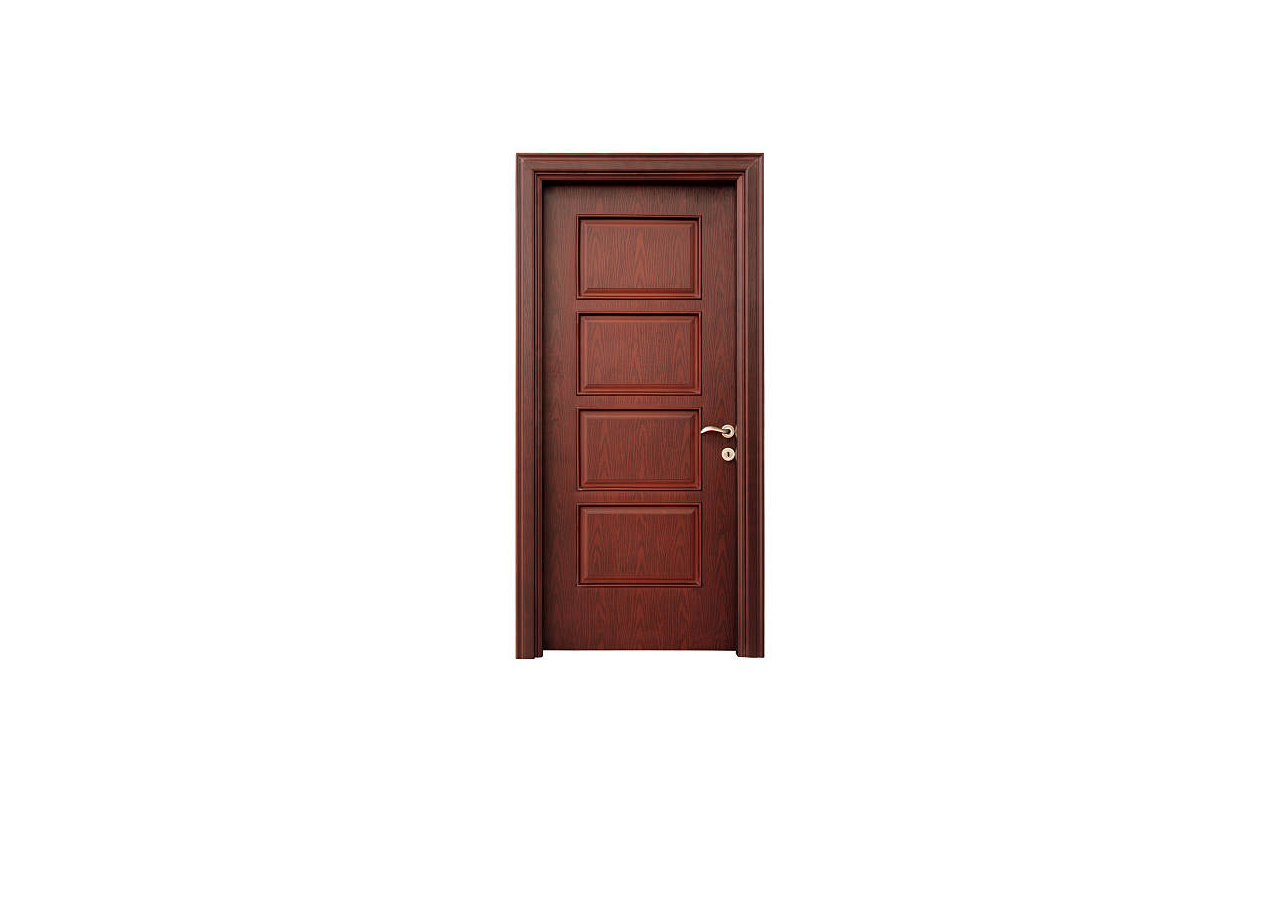
==== index.html @ e67012b1 "chore(infra)!: js loads with main.js, navigation-> navigation.js, state handling-> state.js" ====
<!DOCTYPE html>
<html lang="en">

<head>
    <meta charset="UTF-8">
    <meta name="viewport" content="width=device-width, initial-scale=1.0">
    <title>IMPRINT</title>
    <link rel="icon" href="favicon.svg">
    <link rel="stylesheet" href="src/css/styles.css">
    <link rel="stylesheet" href="src/css/archive.css">
    <link rel="stylesheet" href="src/css/two-doors.css">
    <link rel="stylesheet" href="src/css/info.css">
</head>

<body>


    <main id="app"></main>


    <section id="dialogue" class="dialogue hidden" aria-live="polite">
        <div class="dialogue-header">
            <span id="dialogue-title"></span>
            <button id="close-dialogue" aria-label="Close dialogue">×</button>
        </div>

        <p id="dialogue-text"></p>

        <div id="dialogue-choices"></div>
    </section>



    <audio id="bgm" loop preload="auto">
        <source src="src/music/moonlight-sonata.mp3" type="audio/mpeg">
    </audio>

    

    <script type="module" src="src/js/music.js"></script>

    <script type="module" src="src/js/main.js"></script>
</body>

</html>
---- src/css/styles.css ----
@import url('https://fonts.googleapis.com/css2?family=Inter:ital,opsz,wght@0,14..32,100..900;1,14..32,100..900&display=swap');

*,
*::before,
*::after {
    box-sizing: border-box;
    margin: 0;
    padding: 0;
}

body {
    font-family: "Inter", sans-serif;
}

main {
    width: 100%;
    display: flex;
    justify-content: center;
}

/* Photo */

.print-photo {
    position: absolute;
    width: auto;
    margin-top: 100px;
    overflow: visible;
    cursor: pointer;
    -webkit-tap-highlight-color: transparent;
}

.print-photo img {
    display: block;
    width: 100%;
    height: auto;
    object-fit: contain;
}

/* Dialogue panel */
.hidden {
    display: none !important;
}

.dialogue {
    position: fixed;
    z-index: 10;

    left: 50%;
    bottom: clamp(16px, 4vh, 40px);
    transform: translateX(-50%);

    width: min(500px, calc(100% - 32px));
    max-height: calc(100dvh - 32px);
    overflow-y: auto;

    padding: 20px;
    border-radius: 8px;

    background: #F2F0EF;
}

.dialogue-header {
    display: flex;
    justify-content: space-between;
    align-items: center;
    gap: 16px;
    padding-bottom: 10px;
    border-bottom: 1px solid lightgray;
}

#dialogue-title {
    font-weight: 700;
}

#close-dialogue {
    border: 0;
    background: transparent;
    font-size: 24px;
    cursor: pointer;
}

#dialogue-text {
    line-height: 1.7;
    margin: 16px 0;
}

#dialogue-choices {
    display: grid;
    gap: 8px;
}

.dialogue-choice {
    width: 100%;
    padding: 10px 12px;
    text-align: left;

    border: none;
    border-radius: 8px;
    background: lightgray;
    font: inherit;
    cursor: pointer;
    transition: background 150ms ease;
}

.dialogue-choice:hover,
.dialogue-choice:focus-visible {
    outline: 1px solid gray;
}

/* Transition */
#app {
    opacity: 1;
    transition: opacity 250ms ease;
}

#app.is-transitioning {
    opacity: 0;
}

@media (prefers-reduced-motion: reduce) {
    #app {
        transition-duration: 0.01ms;
    }
}


/* POT */

.pot-area {
    display: flex;
    justify-content: center;
    align-items: center;
    margin-top: 100px;
    margin-bottom: 220px;
}

#pot {
    position: relative;
    width: 200px;
}


/* ID Specefic Styles */

#lift {
    width: 80%;
    max-width: 300px;
}
---- src/css/archive.css ----
.archive-page {
    min-height: 100vh;
    height: auto;
    overflow-x: hidden;
    overflow-y: auto;
    padding: clamp(24px, 5vw, 64px);
}

.archive-heading {
    text-align: center;
}

.archive-heading h1 {
    margin: 12px 0;
    font-size: clamp(2.5rem, 5vw, 4.5rem);
    font-weight: 700;
}

.archive-description {
    max-width: 340px;
    margin: 0 auto;
    color: #6b6962;
    font-size: 0.9rem;
    line-height: 1.6;
}

.archive-grid {
    display: grid;
    grid-template-columns: repeat(3, minmax(0, 1fr));
    gap: 36px 24px;
    max-width: 1200px;
    margin: 44px auto 60px;
}

.archive-item {
    min-width: 0;
    color: inherit;
    text-decoration: none;
}

.archive-image {
    aspect-ratio: 4 / 3;
    overflow: hidden;
    /* border: 1px solid #d5d1c7; */
}

.archive-image img {
    display: block;
    width: 100%;
    height: 100%;
    object-fit: contain;
    padding: 12px;
    filter: grayscale(100%) contrast(1.08);
    transition: transform 250ms ease;
}

.archive-item:hover .archive-image img {
    transform: scale(1.035);
}

.archive-caption {
    grid-template-columns: 28px 1fr;
    gap: 5px 8px;
    padding-top: 13px;
}

.archive-caption h2 {
    font-size: 1rem;
    font-weight: 500;
}

.archive-caption p {
    color: #77736a;
    font-size: 0.8rem;
    line-height: 1.5;
}

@media (max-width: 760px) {
    .archive-header {
        grid-template-columns: 1fr 1fr;
        gap: 24px 12px;
    }

    .archive-heading {
        grid-column: 1 / -1;
        grid-row: 2;
    }

    .archive-grid {
        grid-template-columns: repeat(2, minmax(0, 1fr));
        gap: 28px 16px;
        margin-top: 30px;
    }
}

@media (max-width: 420px) {
    .archive-page {
        padding: 20px 16px;
    }

    .archive-grid {
        gap: 24px 12px;
    }

    .archive-caption h2 {
        font-size: 0.9rem;
    }

    .archive-caption p {
        font-size: 0.75rem;
    }
}
---- src/css/two-doors.css ----
.two-doors-scene {
    min-height: 100vh;
    display: flex;
    justify-content: center;
    align-items: center;
    gap: clamp(40px, 12vw, 160px);
    padding: 40px;
}

.two-doors-scene .print-photo {
    position: relative;
    width: clamp(100px, 18vw, 220px);
    margin-top: 0;
    flex: 0 1 auto;
}
---- src/css/info.css ----
.info-section{
    padding: clamp(24px, 5vw, 64px);
    display: flex;
    flex-direction: column;
    justify-content: center;
    align-items: center;
}

.info-img {
    width: 100%;
    max-width: 500px;
    height: 300px;
    display: flex;
    justify-content: center;
    align-items: center;
    overflow: hidden;
}

.info-img img {
    width: 100%;
    height: 100%;
    object-fit: contain;
    filter: grayscale(100%);
}

.info-desc {
    width: 100%;
    max-width: 700px;
    line-height: 1.8;
}

.info-desc p {
    margin-bottom: 1.5rem;
    line-height: 1.8;
}

.info-desc p:last-child {
    margin-bottom: 0;
}
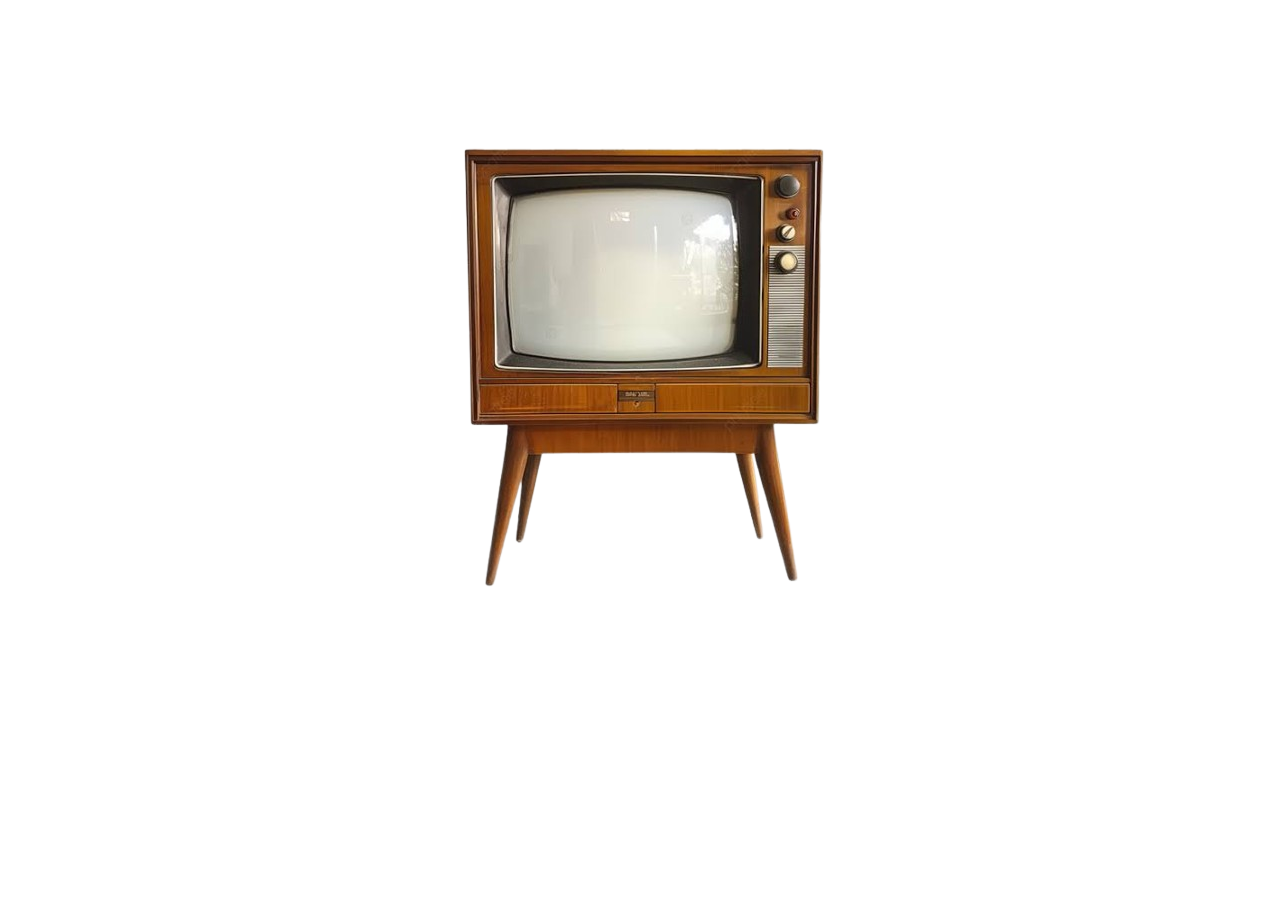
==== commit 8a9c27b4: "feat: the TV added" ====
--- a/index.html
+++ b/index.html
@@ -8,7 +8,6 @@
     <link rel="icon" href="favicon.svg">
     <link rel="stylesheet" href="src/css/styles.css">
     <link rel="stylesheet" href="src/css/archive.css">
-    <link rel="stylesheet" href="src/css/two-doors.css">
     <link rel="stylesheet" href="src/css/info.css">
 </head>
 
@@ -21,7 +20,6 @@
     <section id="dialogue" class="dialogue hidden" aria-live="polite">
         <div class="dialogue-header">
             <span id="dialogue-title"></span>
-            <button id="close-dialogue" aria-label="Close dialogue">×</button>
         </div>
 
         <p id="dialogue-text"></p>
@@ -30,12 +28,10 @@
     </section>
 
 
-
     <audio id="bgm" loop preload="auto">
         <source src="src/music/moonlight-sonata.mp3" type="audio/mpeg">
     </audio>
 
-    
 
     <script type="module" src="src/js/music.js"></script>
 
--- a/src/css/styles.css
+++ b/src/css/styles.css
@@ -139,10 +139,6 @@
     width: 200px;
 }
 
-
-/* ID Specefic Styles */
-
-#lift {
-    width: 80%;
-    max-width: 300px;
+#radio{
+    margin-top: 200px;
 }
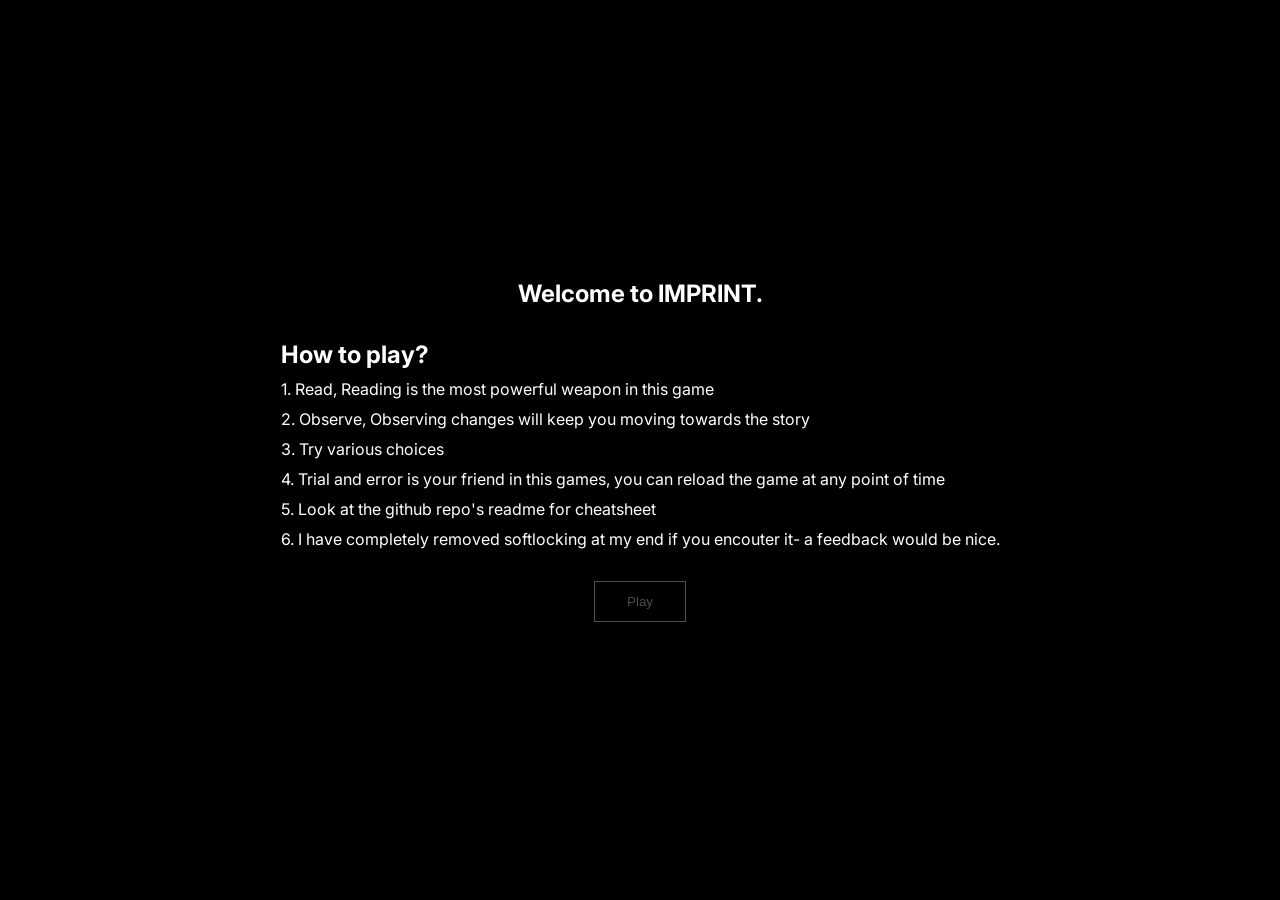
==== commit 80f450a1: "feat: how to play screen:" ====
--- a/index.html
+++ b/index.html
@@ -13,6 +13,22 @@
 
 <body>
 
+    <section id="intro-screen">
+        <h1>Welcome to IMPRINT.</h1>
+
+        <div>
+            <h2>How to play?</h2>
+            <p>1. Read, Reading is the most powerful weapon in this game</p>
+            <p>2. Observe, Observing changes will keep you moving towards the story</p>
+            <p>3. Try various choices</p>
+            <p>4. Trial and error is your friend in this games, you can reload the game at any point of time</p>
+            <p>5. Look at the github repo's readme for cheatsheet</p>
+            <p>6. I have completely removed softlocking at my end if you encouter it- a feedback would be nice.</p>
+
+        </div>
+
+        <button id="play-button" disabled>Play</button>
+    </section>
 
     <main id="app"></main>
 
--- a/src/css/styles.css
+++ b/src/css/styles.css
@@ -139,6 +139,47 @@
     width: 200px;
 }
 
-#radio{
+#radio {
     margin-top: 200px;
+}
+
+/* The loading screen */
+
+#intro-screen {
+    position: fixed;
+    inset: 0;
+    background: #000;
+    color: #fff;
+    display: flex;
+    flex-direction: column;
+    align-items: center;
+    justify-content: center;
+    gap: 2rem;
+    transition: opacity 1s ease;
+}
+
+#intro-screen div{
+    display: flex;
+    justify-content: center;
+    align-items: flex-start;
+    flex-direction: column;
+    gap: 10px;
+}
+
+#play-button {
+    color: white;
+    background: transparent;
+    border: 1px solid white;
+    padding: 12px 32px;
+    cursor: pointer;
+}
+
+#play-button:disabled {
+    opacity: 0.3;
+    cursor: not-allowed;
+}
+
+#intro-screen.fade-out {
+    opacity: 0;
+    pointer-events: none;
 }
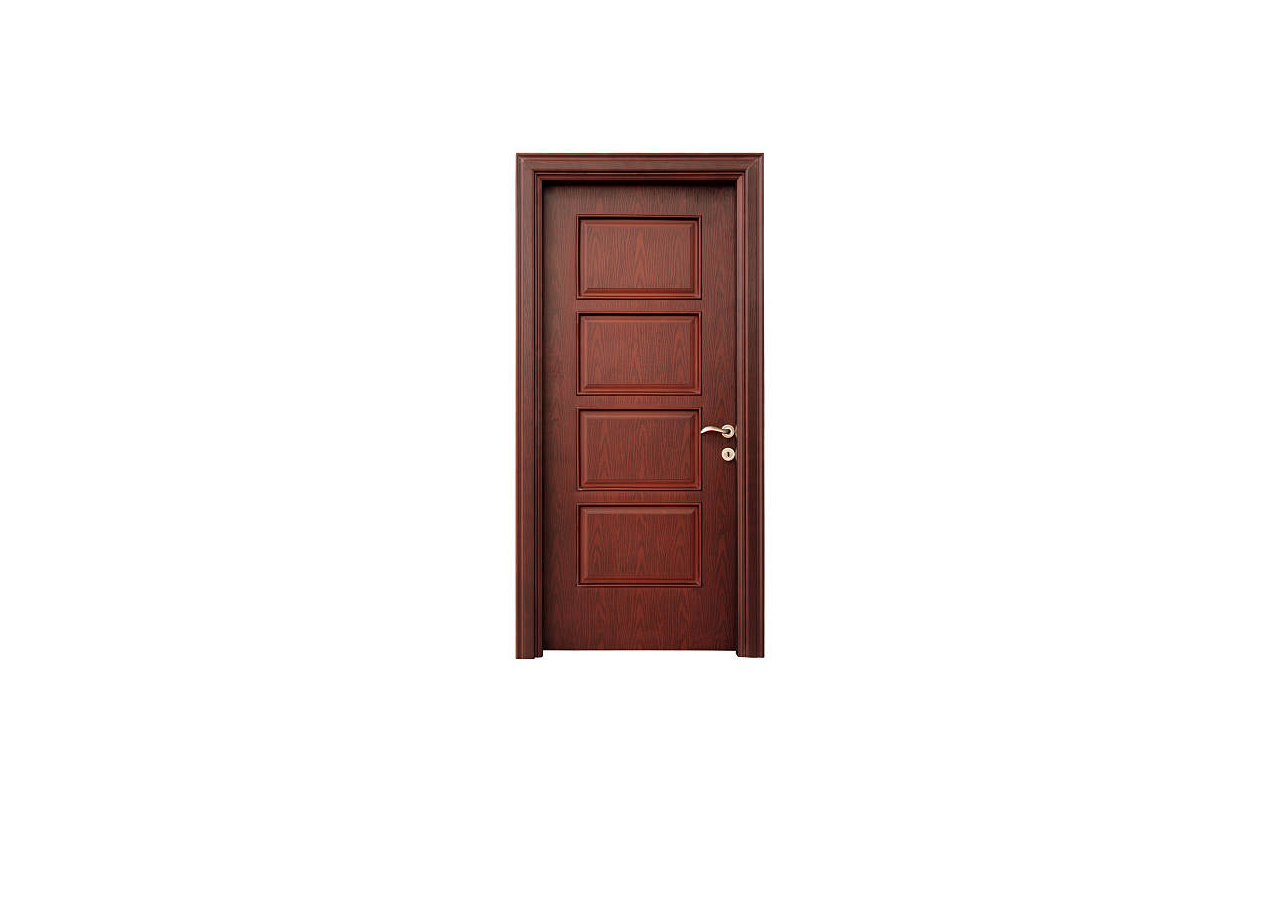
==== commit 1e728327: "reverted the loading screen changes." ====
--- a/index.html
+++ b/index.html
@@ -12,23 +12,6 @@
 </head>
 
 <body>
-
-    <section id="intro-screen">
-        <h1>Welcome to IMPRINT.</h1>
-
-        <div>
-            <h2>How to play?</h2>
-            <p>1. Read, Reading is the most powerful weapon in this game</p>
-            <p>2. Observe, Observing changes will keep you moving towards the story</p>
-            <p>3. Try various choices</p>
-            <p>4. Trial and error is your friend in this games, you can reload the game at any point of time</p>
-            <p>5. Look at the github repo's readme for cheatsheet</p>
-            <p>6. I have completely removed softlocking at my end if you encouter it- a feedback would be nice.</p>
-
-        </div>
-
-        <button id="play-button" disabled>Play</button>
-    </section>
 
     <main id="app"></main>
 
--- a/src/css/styles.css
+++ b/src/css/styles.css
@@ -141,45 +141,4 @@
 
 #radio {
     margin-top: 200px;
-}
-
-/* The loading screen */
-
-#intro-screen {
-    position: fixed;
-    inset: 0;
-    background: #000;
-    color: #fff;
-    display: flex;
-    flex-direction: column;
-    align-items: center;
-    justify-content: center;
-    gap: 2rem;
-    transition: opacity 1s ease;
-}
-
-#intro-screen div{
-    display: flex;
-    justify-content: center;
-    align-items: flex-start;
-    flex-direction: column;
-    gap: 10px;
-}
-
-#play-button {
-    color: white;
-    background: transparent;
-    border: 1px solid white;
-    padding: 12px 32px;
-    cursor: pointer;
-}
-
-#play-button:disabled {
-    opacity: 0.3;
-    cursor: not-allowed;
-}
-
-#intro-screen.fade-out {
-    opacity: 0;
-    pointer-events: none;
 }
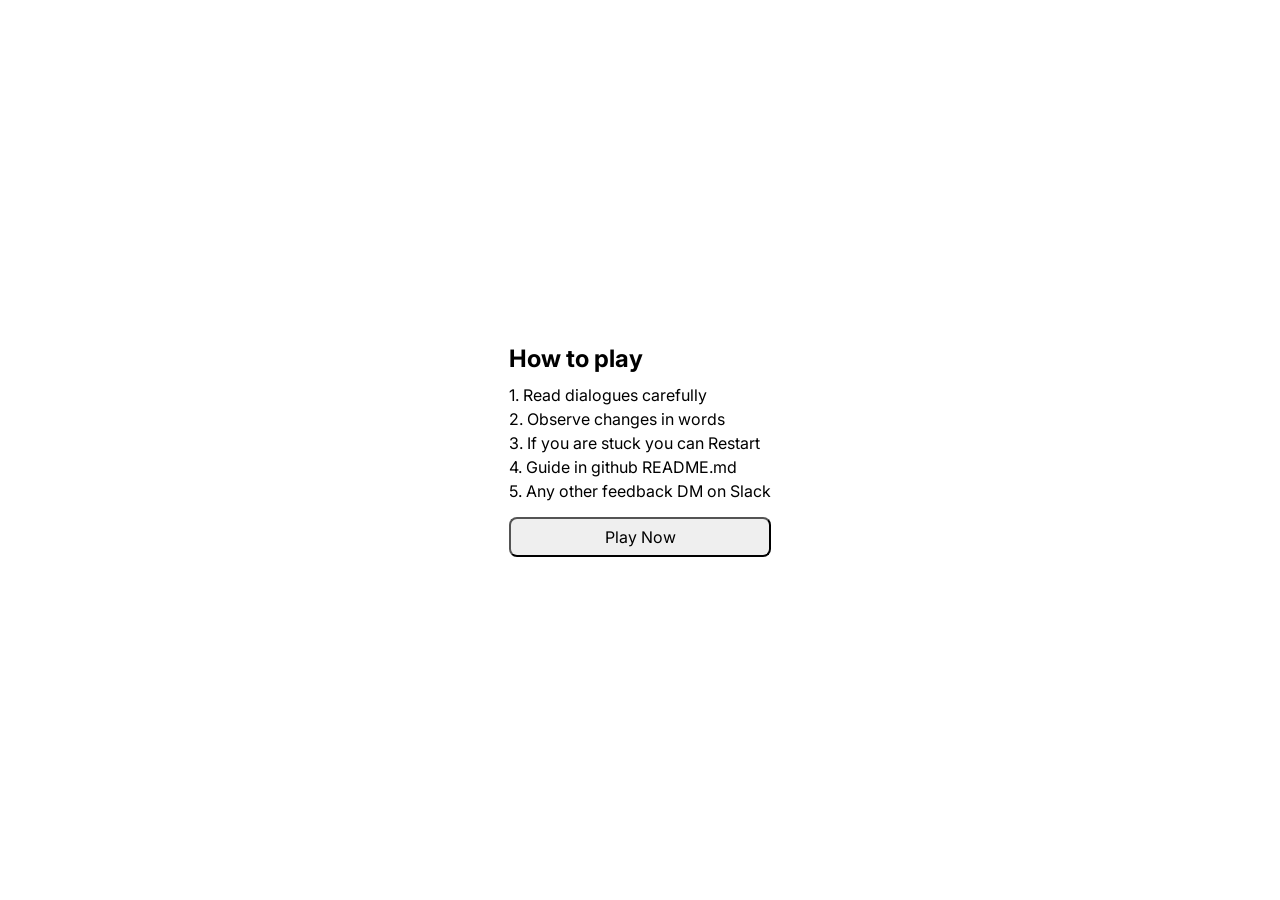
==== commit 345fc103: "feat: loading screen" ====
--- a/index.html
+++ b/index.html
@@ -12,6 +12,22 @@
 </head>
 
 <body>
+
+    <section id="welcome-screen">
+        <div>
+            <h2>How to play</h2>
+            <p>1. Read dialogues carefully</p>
+            <p>2. Observe changes in words</p>
+            <p>3. If you are stuck you can Restart</p>
+            <p>4. Guide in github README.md</p>
+            <p>5. Any other feedback DM on Slack</p>
+
+            <button id="play-button">Play Now</button>
+
+        </div>
+
+    </section>
+
 
     <main id="app"></main>
 
@@ -32,8 +48,6 @@
     </audio>
 
 
-    <script type="module" src="src/js/music.js"></script>
-
     <script type="module" src="src/js/main.js"></script>
 </body>
 
--- a/src/css/styles.css
+++ b/src/css/styles.css
@@ -141,4 +141,32 @@
 
 #radio {
     margin-top: 200px;
+}
+
+#welcome-screen {
+    min-height: 100vh;
+    display: flex;
+    justify-content: center;
+    align-items: center;
+}
+
+#welcome-screen div {
+    width: fit-content;
+    display: flex;
+    flex-direction: column;
+}
+
+#welcome-screen div h2 {
+    margin-bottom: 12px;
+}
+
+#welcome-screen div p {
+    margin-bottom: 4px;
+}
+
+#play-button {
+    font: inherit;
+    padding: 8px;
+    border-radius: 8px;
+    margin-top: 12px;
 }
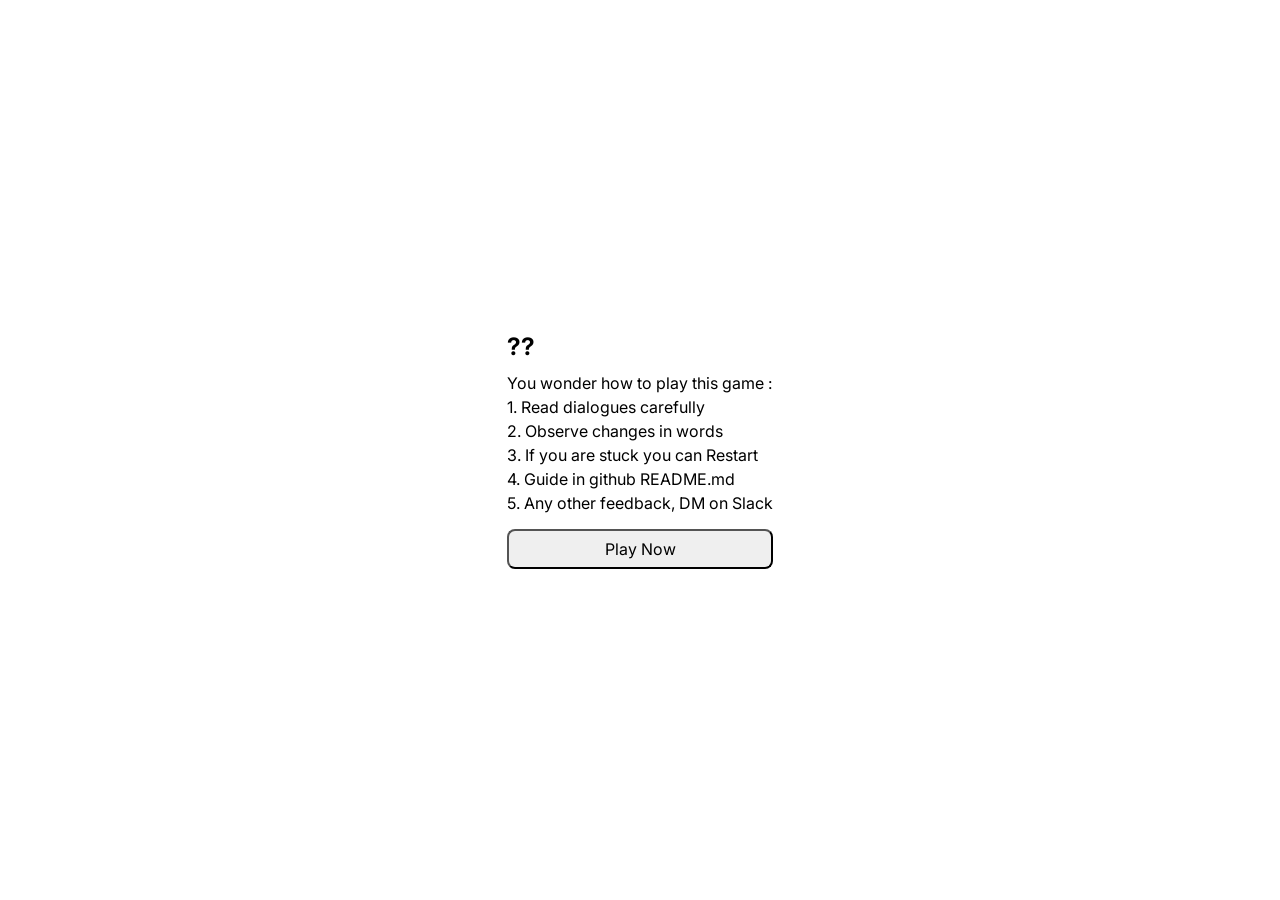
==== commit 17611582: "feat: the end screen" ====
--- a/index.html
+++ b/index.html
@@ -15,12 +15,13 @@
 
     <section id="welcome-screen">
         <div>
-            <h2>How to play</h2>
+            <h1>??</h1>
+            <p>You wonder how to play this game :</p>
             <p>1. Read dialogues carefully</p>
             <p>2. Observe changes in words</p>
             <p>3. If you are stuck you can Restart</p>
             <p>4. Guide in github README.md</p>
-            <p>5. Any other feedback DM on Slack</p>
+            <p>5. Any other feedback, DM on Slack</p>
 
             <button id="play-button">Play Now</button>
 
--- a/src/css/styles.css
+++ b/src/css/styles.css
@@ -156,7 +156,7 @@
     flex-direction: column;
 }
 
-#welcome-screen div h2 {
+#welcome-screen div h1 {
     margin-bottom: 12px;
 }
 
@@ -169,4 +169,13 @@
     padding: 8px;
     border-radius: 8px;
     margin-top: 12px;
+}
+
+.end-screen {
+    min-height: 100vh;
+    display: flex;
+    flex-direction: column;
+    justify-content: center;
+    align-items: flex-start;
+    padding: 12px;
 }
